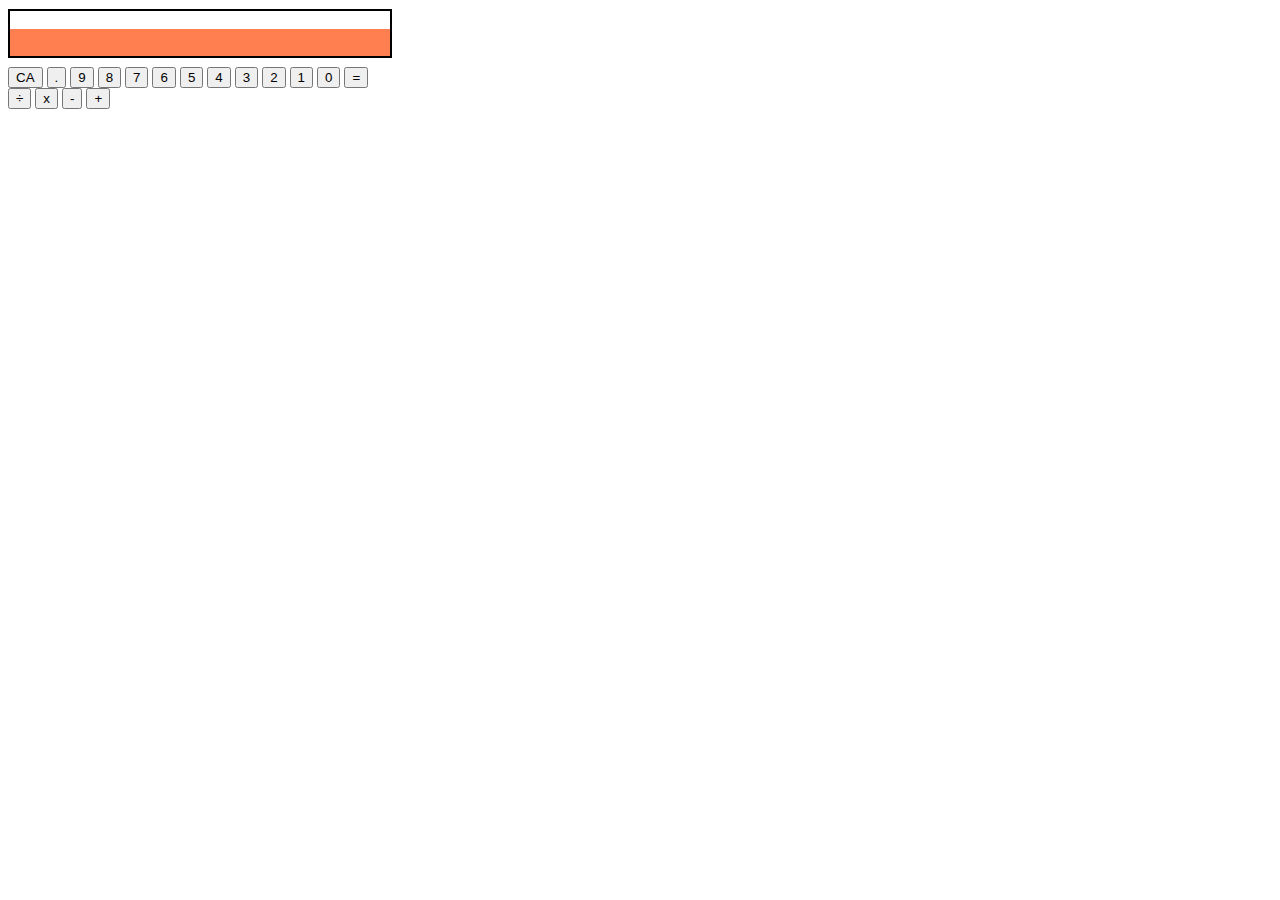
==== calculator.html @ 167aee8d "Add fix for equal button" ====
<!DOCTYPE html>
<html lang="en">
<head>
    <meta charset="UTF-8">
    <meta name="viewport" content="width=device-width, initial-scale=1.0">
    <link href="./style.css" rel="stylesheet">
    <title>The Calculator</title>
</head>
<body>
    <div class="calc-container">
        <div class="display">
            <p class="display display-text"></p>
            <p class="display result-text"></p>
        </div>
        <div class="buttons">
                <button class="clear">CA</button>

                <button class="decimal displayable">.</button>

                <button class="digits displayable">9</button>
                <button class="digits displayable">8</button>
                <button class="digits displayable">7</button>
                <button class="digits displayable">6</button>
                <button class="digits displayable">5</button>
                <button class="digits displayable">4</button>
                <button class="digits displayable">3</button>
                <button class="digits displayable">2</button>
                <button class="digits displayable">1</button>
                <button class="digits displayable">0</button>

                <button class="equals">=</button>
            <div class="operator-buttons">
                <button class="operators displayable">&divide;</button>
                <button class="operators displayable">x</button>
                <button class="operators displayable">-</button>
                <button class="operators displayable">+</button>
            </div>
            
        </div>
    </div>
<script src="./script.js"></script>
</body>
</html>
---- style.css ----
html {
    box-sizing: border-box;
}

*, *::before, *::after {
    box-sizing: inherit;
}

div.display {
    min-height: 5vh;
    margin: 1vh 0;
    border: 2px solid black;
    max-width: 30vw;
}

p.display-text {
    margin: 0;
    min-height: 2vh;
}

p.result-text  {
    margin: 0;
    padding-right: 1rem;
    background-color: coral;
    min-height: 3vh;
    text-align:end;
    font-size: 1.5rem;
}
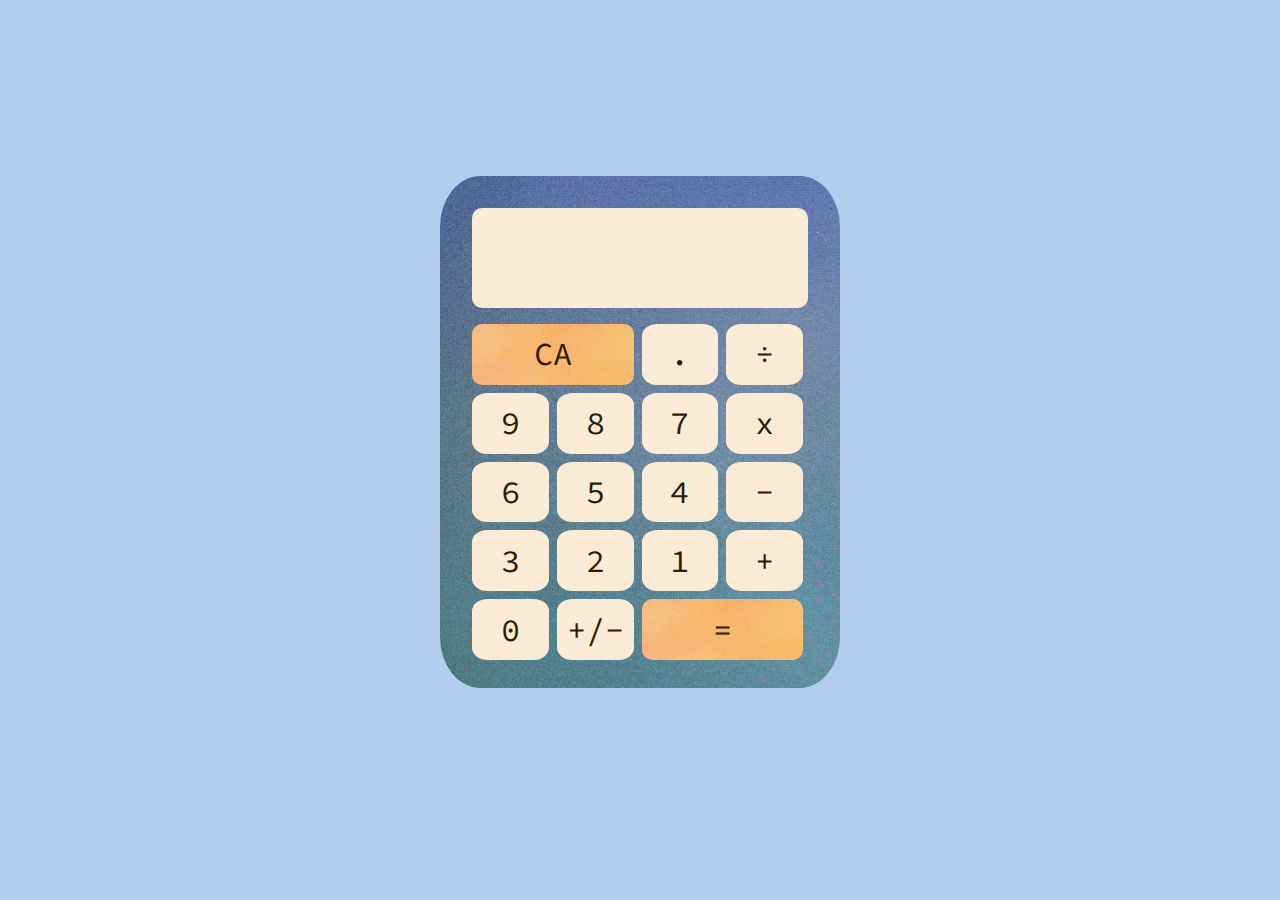
==== commit 684d0d33: "Add CSS styling" ====
--- a/calculator.html
+++ b/calculator.html
@@ -4,9 +4,13 @@
     <meta charset="UTF-8">
     <meta name="viewport" content="width=device-width, initial-scale=1.0">
     <link href="./style.css" rel="stylesheet">
-    <title>The Calculator</title>
+    <title>Calculator</title>
+    <link rel="preconnect" href="https://fonts.googleapis.com">
+    <link rel="preconnect" href="https://fonts.gstatic.com" crossorigin>
+    <link href="https://fonts.googleapis.com/css2?family=Source+Code+Pro:ital,wght@0,300;1,400&display=swap" rel="stylesheet"> 
 </head>
 <body>
+    <main class="main">
     <div class="calc-container">
         <div class="display">
             <p class="display display-text"></p>
@@ -17,27 +21,34 @@
 
                 <button class="decimal displayable">.</button>
 
+                <button class="operators displayable">&divide;</button>
+
                 <button class="digits displayable">9</button>
                 <button class="digits displayable">8</button>
                 <button class="digits displayable">7</button>
+
+                <button class="operators displayable">x</button>
+
                 <button class="digits displayable">6</button>
                 <button class="digits displayable">5</button>
                 <button class="digits displayable">4</button>
+
+                <button class="operators displayable">-</button>
+
                 <button class="digits displayable">3</button>
                 <button class="digits displayable">2</button>
                 <button class="digits displayable">1</button>
+
+                <button class="operators displayable">+</button>
+
                 <button class="digits displayable">0</button>
 
+                <button class="pos-neg displayable">+/-</button>
+
                 <button class="equals">=</button>
-            <div class="operator-buttons">
-                <button class="operators displayable">&divide;</button>
-                <button class="operators displayable">x</button>
-                <button class="operators displayable">-</button>
-                <button class="operators displayable">+</button>
-            </div>
-            
         </div>
     </div>
+    </main>
 <script src="./script.js"></script>
 </body>
 </html>
--- a/style.css
+++ b/style.css
@@ -1,28 +1,142 @@
 html {
     box-sizing: border-box;
+    background-color: #b4ccee;
+    background-image: url("./images/option4.jpg");
+    background-repeat: no-repeat;
+    background-size: 100vw 100vh;
+
 }
 
 *, *::before, *::after {
     box-sizing: inherit;
 }
 
-div.display {
-    min-height: 5vh;
-    margin: 1vh 0;
-    border: 2px solid black;
-    max-width: 30vw;
+.main {
+    display: flex;
+    justify-content: center;
+    align-items: center;
+    height: 80vh;
+    margin: 8vh 0 0 0;
 }
 
-p.display-text {
-    margin: 0;
-    min-height: 2vh;
+div.calc-container {
+    background-color: #ED9A31;
+    background-image: url("./images/minimalist-monochromatic-blue-texture.jpg");
+    background-repeat: no-repeat;
+    background-size: cover;
+    border-radius: 10%;
+    width: 25rem;
+    height: 32rem;
+    padding: 2rem;
 }
 
-p.result-text  {
+div.display {
+    display: flex;
+    flex-direction: column;
+    background-color: #faebd7;
+    border-radius: 10px;
+    height: 6.25rem;
+    margin: 0 0 1rem;
+    padding: 1rem;
+    font-family: 'Source Code Pro', monospace;
+    font-size: 1.5rem;
+}
+
+div.display p {
+    width: 100%;
     margin: 0;
-    padding-right: 1rem;
-    background-color: coral;
-    min-height: 3vh;
-    text-align:end;
-    font-size: 1.5rem;
-}+}
+
+div.display .display-text {
+    word-break: break-all;
+    min-height: 3rem;
+    line-height: 1.1rem;
+}
+
+div.display .result-text {
+    text-align: end;
+}
+
+button {
+    /* background-image: linear-gradient(to top,#ffd49c, #ec8c4c); */
+    height: 3.8rem;
+    width: 4.8rem;
+    background-color: #faebd7; /* #ffd49c */
+    border-radius: 20%;
+    border: none;
+    font-family: 'Source Code Pro', monospace;
+    font-size: 2rem;
+    font-weight: 400;
+    color: #2e1b02;
+}
+
+div.buttons {
+    display: flex;
+    flex-wrap: wrap;
+    justify-content:start;
+    gap: .5rem;
+    height: 21rem; 
+    /*  removing this doesn't seem to change anything Q: what's holding button layout in place?*/
+}
+
+button.clear, button.equals {
+    background-image: url("images/buttonbg.jpg");
+    /* background-image: linear-gradient(to top,#ffd49c, #ec8c4c); */
+    width: 10.1rem;
+    border-radius: 10px;   
+    background-size: cover;
+    background-repeat: no-repeat;
+}
+
+
+
+
+
+
+
+
+
+
+
+
+
+
+
+
+
+
+
+
+/* div.buttons {
+    display: flex;
+    flex-wrap: wrap;
+    justify-content: start;
+    height: 21rem;
+    width: 22rem;
+    gap: 1rem;
+}
+
+div.buttons div.sectioned-buttons {
+    display: flex;
+    border: 3px solid pink;
+    height: 21rem;
+    width: 15rem;
+}
+
+div.buttons button {
+    height: 3rem;
+    width: 3rem;
+    background-color: #ffd49c;
+    border-radius: 20%;
+    border: none;
+}
+
+div.buttons button.clear {
+    width: 6rem;
+    border-radius: 10px;
+}
+
+div.buttons button.equals {
+    width: 6rem;
+    border-radius: 10px;
+} */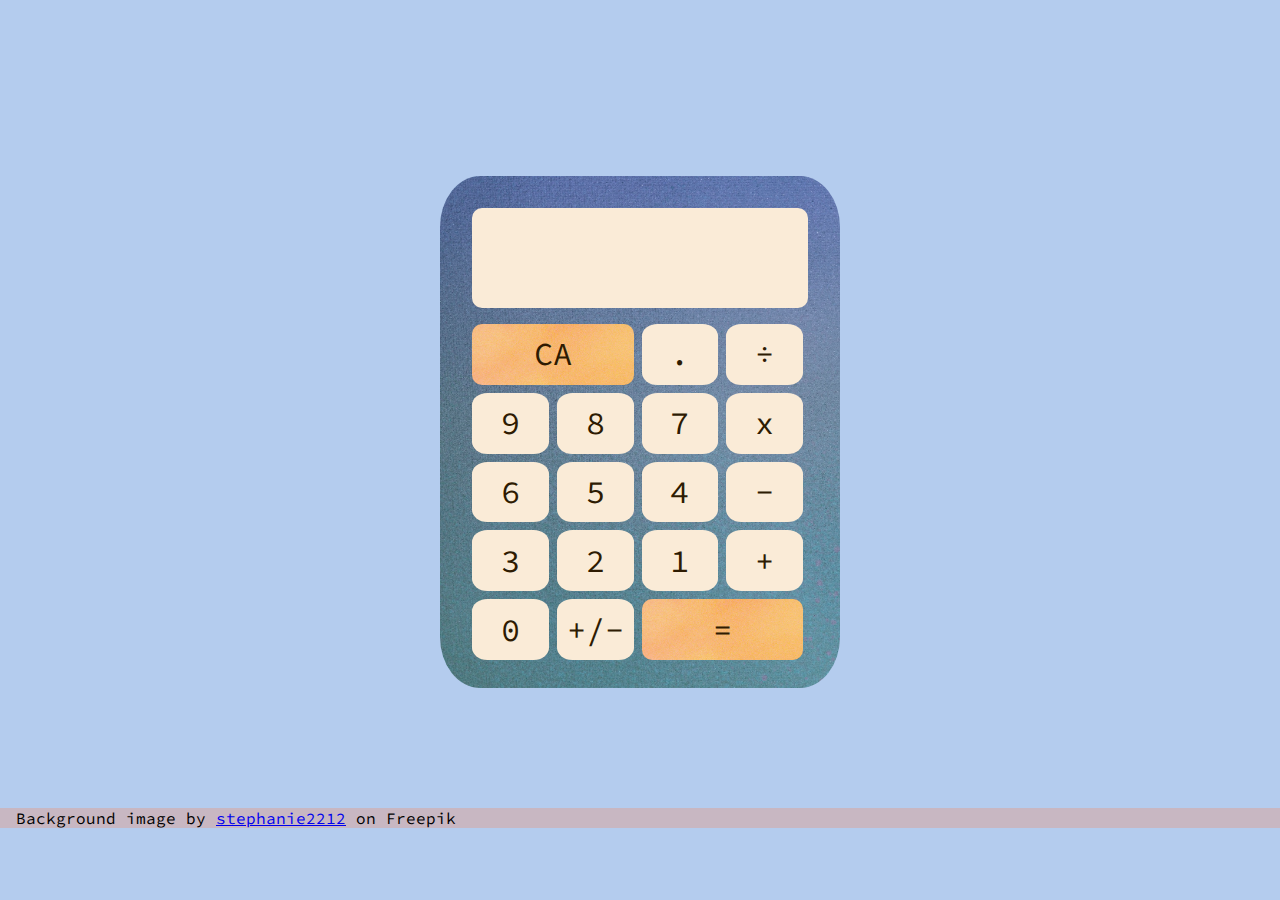
==== commit 3d99cac5: "Fix bug giving wrong answer for addition operation" ====
--- a/calculator.html
+++ b/calculator.html
@@ -49,6 +49,13 @@
         </div>
     </div>
     </main>
+    <footer class="footer">
+        <p class="img-attribution">
+            Background image by
+            <a href="https://www.freepik.com/free-vector/abstract-modern-gradient-background-with-grainy-texture-geometric-shapes_35446118.htm#fromView=search&term=grainy+gradient&page=7&position=34&track=ais&regularType=vector">stephanie2212</a>
+            on Freepik
+        </p>
+    </footer>
 <script src="./script.js"></script>
 </body>
 </html>
--- a/style.css
+++ b/style.css
@@ -4,11 +4,15 @@
     background-image: url("./images/option4.jpg");
     background-repeat: no-repeat;
     background-size: 100vw 100vh;
-
 }
 
 *, *::before, *::after {
     box-sizing: inherit;
+}
+
+body {
+    font-family: 'Source Code Pro', monospace;
+    margin: 0;
 }
 
 .main {
@@ -17,6 +21,7 @@
     align-items: center;
     height: 80vh;
     margin: 8vh 0 0 0;
+    padding: 0;
 }
 
 div.calc-container {
@@ -38,7 +43,6 @@
     height: 6.25rem;
     margin: 0 0 1rem;
     padding: 1rem;
-    font-family: 'Source Code Pro', monospace;
     font-size: 1.5rem;
 }
 
@@ -58,7 +62,6 @@
 }
 
 button {
-    /* background-image: linear-gradient(to top,#ffd49c, #ec8c4c); */
     height: 3.8rem;
     width: 4.8rem;
     background-color: #faebd7; /* #ffd49c */
@@ -73,21 +76,24 @@
 div.buttons {
     display: flex;
     flex-wrap: wrap;
-    justify-content:start;
+    justify-content: start;
     gap: .5rem;
     height: 21rem; 
-    /*  removing this doesn't seem to change anything Q: what's holding button layout in place?*/
+    /*  removing ^ this doesn't seem to change anything Q: what's holding button layout in place?*/
 }
 
 button.clear, button.equals {
     background-image: url("images/buttonbg.jpg");
-    /* background-image: linear-gradient(to top,#ffd49c, #ec8c4c); */
     width: 10.1rem;
     border-radius: 10px;   
     background-size: cover;
     background-repeat: no-repeat;
 }
 
+.footer {
+    background-color: #ff7f5046;
+    padding: 0 0 0 1rem;
+}
 
 
 
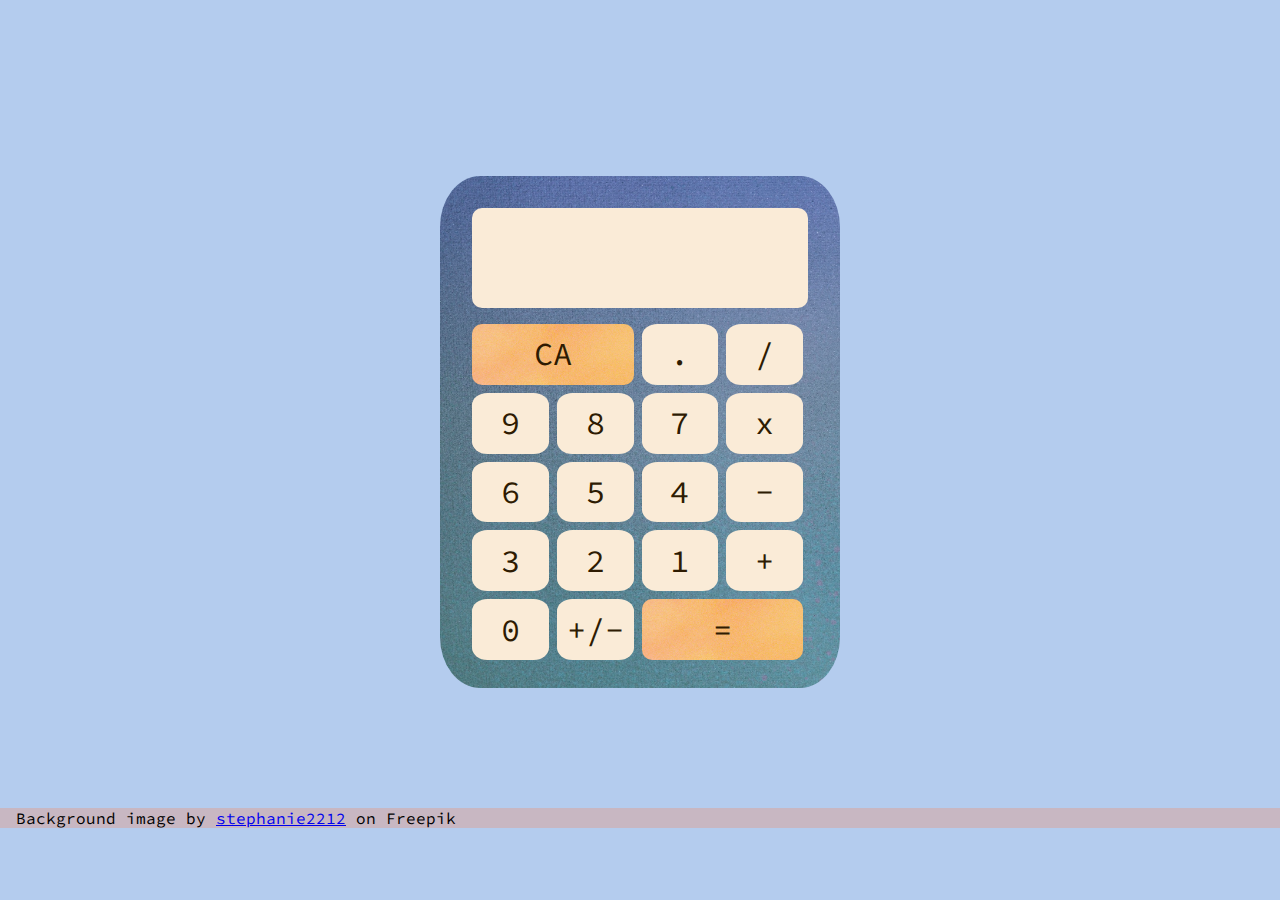
==== commit 22a90524: "Refactor: rewrite operator buttons listener func" ====
--- a/calculator.html
+++ b/calculator.html
@@ -21,7 +21,7 @@
 
                 <button class="decimal displayable">.</button>
 
-                <button class="operators displayable">&divide;</button>
+                <button class="operators displayable">/</button>
 
                 <button class="digits displayable">9</button>
                 <button class="digits displayable">8</button>
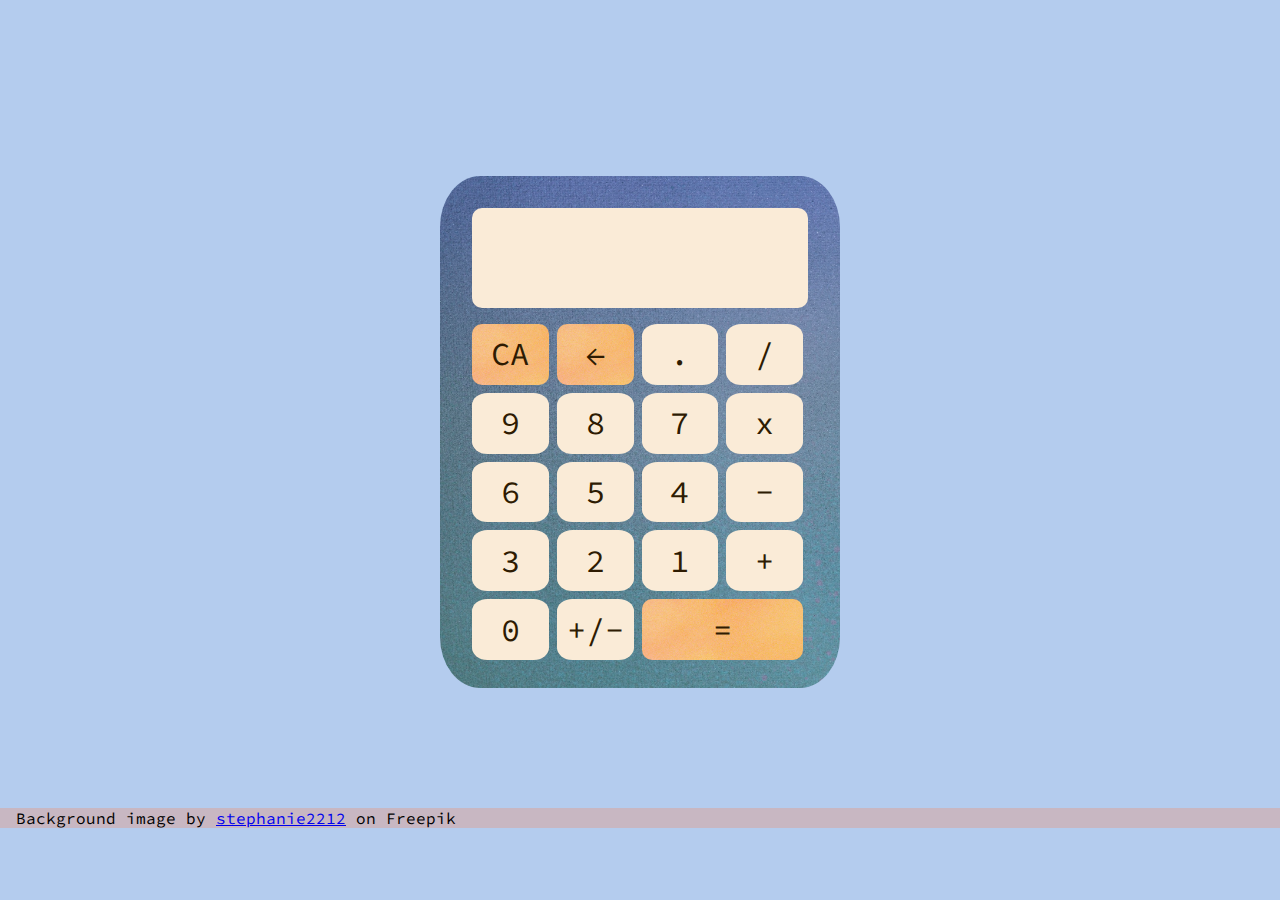
==== commit 26d1c7b4: "Add a functional backspace button" ====
--- a/calculator.html
+++ b/calculator.html
@@ -18,6 +18,7 @@
         </div>
         <div class="buttons">
                 <button class="clear">CA</button>
+                <button class="backspace">&#8592;</button>
 
                 <button class="decimal displayable">.</button>
 
--- a/style.css
+++ b/style.css
@@ -82,12 +82,15 @@
     /*  removing ^ this doesn't seem to change anything Q: what's holding button layout in place?*/
 }
 
-button.clear, button.equals {
+button.clear, button.backspace, button.equals {
     background-image: url("images/buttonbg.jpg");
-    width: 10.1rem;
-    border-radius: 10px;   
+    border-radius: 10px;
     background-size: cover;
     background-repeat: no-repeat;
+}
+
+button.equals {
+    width: 10.1rem;
 }
 
 .footer {
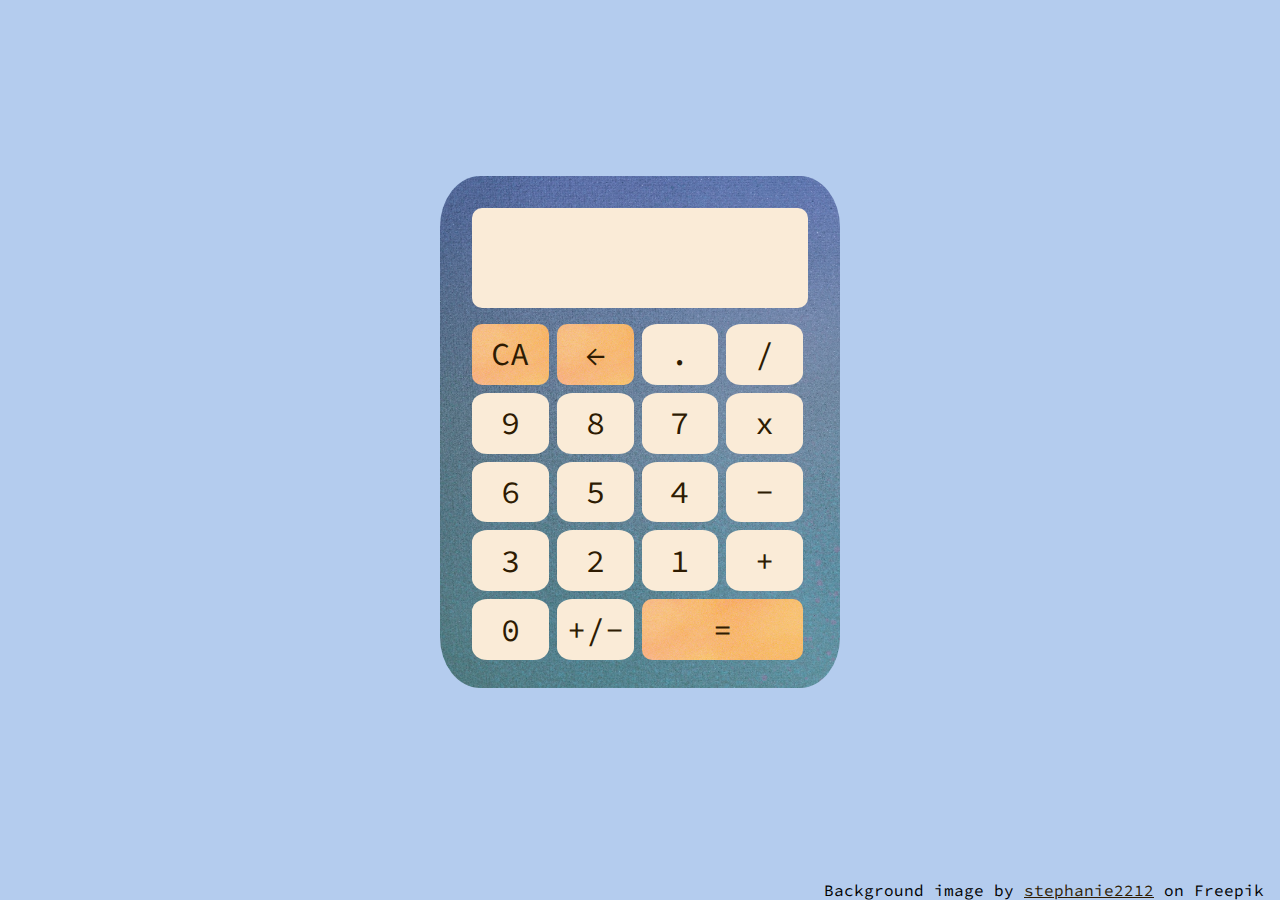
==== commit e98bfa22: "Style: fix footer position" ====
--- a/calculator.html
+++ b/calculator.html
@@ -11,49 +11,49 @@
 </head>
 <body>
     <main class="main">
-    <div class="calc-container">
-        <div class="display">
-            <p class="display display-text"></p>
-            <p class="display result-text"></p>
+        <div class="calc-container">
+            <div class="display">
+                <p class="display display-text"></p>
+                <p class="display result-text"></p>
+            </div>
+            <div class="buttons">
+                    <button class="clear">CA</button>
+                    <button class="backspace">&#8592;</button>
+
+                    <button class="decimal displayable">.</button>
+
+                    <button class="operators displayable">/</button>
+
+                    <button class="digits displayable">9</button>
+                    <button class="digits displayable">8</button>
+                    <button class="digits displayable">7</button>
+
+                    <button class="operators displayable">x</button>
+
+                    <button class="digits displayable">6</button>
+                    <button class="digits displayable">5</button>
+                    <button class="digits displayable">4</button>
+
+                    <button class="operators displayable">-</button>
+
+                    <button class="digits displayable">3</button>
+                    <button class="digits displayable">2</button>
+                    <button class="digits displayable">1</button>
+
+                    <button class="operators displayable">+</button>
+
+                    <button class="digits displayable">0</button>
+
+                    <button class="pos-neg">+/-</button>
+
+                    <button class="equals">=</button>
+            </div>
         </div>
-        <div class="buttons">
-                <button class="clear">CA</button>
-                <button class="backspace">&#8592;</button>
-
-                <button class="decimal displayable">.</button>
-
-                <button class="operators displayable">/</button>
-
-                <button class="digits displayable">9</button>
-                <button class="digits displayable">8</button>
-                <button class="digits displayable">7</button>
-
-                <button class="operators displayable">x</button>
-
-                <button class="digits displayable">6</button>
-                <button class="digits displayable">5</button>
-                <button class="digits displayable">4</button>
-
-                <button class="operators displayable">-</button>
-
-                <button class="digits displayable">3</button>
-                <button class="digits displayable">2</button>
-                <button class="digits displayable">1</button>
-
-                <button class="operators displayable">+</button>
-
-                <button class="digits displayable">0</button>
-
-                <button class="pos-neg displayable">+/-</button>
-
-                <button class="equals">=</button>
-        </div>
-    </div>
     </main>
     <footer class="footer">
         <p class="img-attribution">
             Background image by
-            <a href="https://www.freepik.com/free-vector/abstract-modern-gradient-background-with-grainy-texture-geometric-shapes_35446118.htm#fromView=search&term=grainy+gradient&page=7&position=34&track=ais&regularType=vector">stephanie2212</a>
+            <a href="https://www.freepik.com/author/stephanie2212" target="_blank">stephanie2212</a>
             on Freepik
         </p>
     </footer>
--- a/style.css
+++ b/style.css
@@ -1,9 +1,5 @@
 html {
     box-sizing: border-box;
-    background-color: #b4ccee;
-    background-image: url("./images/option4.jpg");
-    background-repeat: no-repeat;
-    background-size: 100vw 100vh;
 }
 
 *, *::before, *::after {
@@ -11,13 +7,21 @@
 }
 
 body {
+    background-color: #b4ccee;
+    background-image: url("./images/option4.jpg");
+    background-repeat: no-repeat;
+    background-size: 100vw 100vh;
+    min-height: 100vh;
     font-family: 'Source Code Pro', monospace;
     margin: 0;
+    display: flex;
+    flex-direction: column;
+    justify-content: space-between;
 }
 
 .main {
     display: flex;
-    justify-content: center;
+    justify-content: center; 
     align-items: center;
     height: 80vh;
     margin: 8vh 0 0 0;
@@ -64,7 +68,7 @@
 button {
     height: 3.8rem;
     width: 4.8rem;
-    background-color: #faebd7; /* #ffd49c */
+    background-color: #faebd7; 
     border-radius: 20%;
     border: none;
     font-family: 'Source Code Pro', monospace;
@@ -94,58 +98,17 @@
 }
 
 .footer {
-    background-color: #ff7f5046;
-    padding: 0 0 0 1rem;
+    /* background-color: #ffb95046; */
+    padding: 0 1rem 0 1rem;
+    /* font-weight: bold; */
+    margin: 0 0 0 0;
 }
 
-
-
-
-
-
-
-
-
-
-
-
-
-
-
-
-
-
-
-/* div.buttons {
-    display: flex;
-    flex-wrap: wrap;
-    justify-content: start;
-    height: 21rem;
-    width: 22rem;
-    gap: 1rem;
+.footer p {
+    text-align: end;
+    margin: 0;
 }
 
-div.buttons div.sectioned-buttons {
-    display: flex;
-    border: 3px solid pink;
-    height: 21rem;
-    width: 15rem;
+.footer a {
+    color: #2e1b02;
 }
-
-div.buttons button {
-    height: 3rem;
-    width: 3rem;
-    background-color: #ffd49c;
-    border-radius: 20%;
-    border: none;
-}
-
-div.buttons button.clear {
-    width: 6rem;
-    border-radius: 10px;
-}
-
-div.buttons button.equals {
-    width: 6rem;
-    border-radius: 10px;
-} */